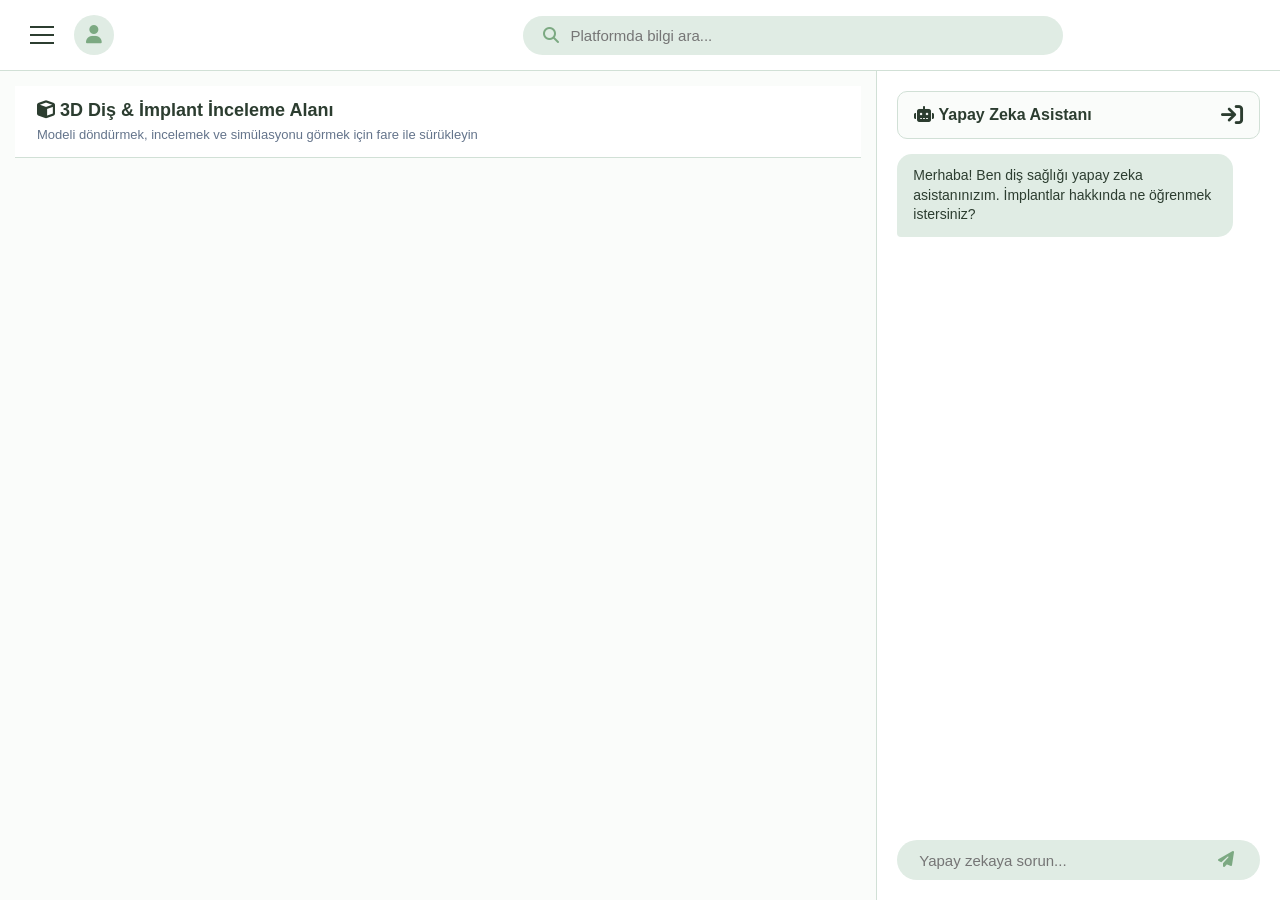
==== index.html @ c884f25a "Add files via upload" ====
<!DOCTYPE html>
<html lang="tr">
<head>
    <meta charset="UTF-8">
    <meta name="viewport" content="width=device-width, initial-scale=1.0">
    <title>İmplant Bilgi Platformu</title>
    <link rel="stylesheet" href="style.css">
    <link rel="stylesheet" href="https://cdnjs.cloudflare.com/ajax/libs/font-awesome/6.4.0/css/all.min.css">
</head>
<body>

    <!-- Üst Menü -->
    <header class="header">
        <div class="header-left">
            <button class="hamburger-btn" id="menuToggle">
                <span></span>
                <span></span>
                <span></span>
            </button>
            
            <div class="profile-container">
                <div class="profile-circle" id="profileBtn">
                    <i class="fa-solid fa-user"></i>
                </div>
                <div class="profile-dropdown" id="profileDropdown">
                    <div class="user-info">
                        <strong>Kullanıcı Adı</strong>
                        <span>email@universite.edu.tr</span>
                    </div>
                    <hr>
                    <ul>
                        <li id="openProfileSettingsFromDropdown"><i class="fa-solid fa-gear"></i> Hesap Ayarları</li>
                        <li><i class="fa-solid fa-circle-question"></i> Yardım</li>
                    </ul>
                </div>
            </div>
        </div>
        
        <div class="header-center">
            <div class="search-wrapper">
                <i class="fa-solid fa-magnifying-glass search-icon"></i>
                <input type="text" placeholder="Platformda bilgi ara...">
            </div>
        </div>

        <div class="header-right">
            <button class="login-btn" onclick="window.location.href='login.html'" id="mainLoginBtn">
                <i class="fa-solid fa-right-to-bracket"></i> Giriş Yap
            </button>
        </div>
    </header>

    <!-- Ana Gövde -->
    <div class="main-container">
        
        <!-- Sol Yan Menü (Ayarlar) -->
        <aside class="settings-sidebar" id="sidebar">
            <h2><i class="fa-solid fa-sliders"></i> Ayarlar</h2>
            <ul>
                <li id="openProfileSettings"><i class="fa-solid fa-id-card"></i> Profil Ayarları</li>
                <li>
                    <i class="fa-solid fa-palette"></i> Tema Seçenekleri
                    <ul class="theme-options">
                        <li id="lightModeBtn"><i class="fa-regular fa-sun"></i> Açık Mod</li>
                        <li id="darkModeBtn"><i class="fa-regular fa-moon"></i> Koyu Mod</li>
                    </ul>
                </li>
                <!-- GİZLİLİK BUTONU BURADA -->
                <li id="openPrivacyBtn"><i class="fa-solid fa-shield-halved"></i> Gizlilik ve Veri Kontrolü</li>
                <li id="logoutBtn"><i class="fa-solid fa-power-off"></i> Çıkış Yap</li>
            </ul>
        </aside>

        <!-- ORTA PANEL: Büyük 3D Diş & İmplant Modeli Alanı -->
        <main class="left-panel">
            <div class="center-3d-wrapper">
                <div class="center-3d-header">
                    <div>
                        <h3><i class="fa-solid fa-cube"></i> 3D Diş & İmplant İnceleme Alanı</h3>
                        <span style="font-size: 13px; color: #64748b;">Modeli döndürmek, incelemek ve simülasyonu görmek için fare ile sürükleyin</span>
                    </div>
                </div>

            <!-- 3D Model Orta Panelde Tam Alan -->
                <div class="iframe-container">
                    <iframe 
                        src="https://implant-wise-ai-dental-platform.vercel.app/" 
                        class="center-model-iframe"
                        title="3D İmplant Modeli"
                        allow="accelerometer; autoplay; clipboard-write; encrypted-media; gyroscope; picture-in-picture"
                        allowfullscreen>
                    </iframe>
                </div>
        </main>

        <!-- Sağ Panel: Sadece Yapay Zeka Asistanı -->
        <aside class="right-panel" id="rightPanel">
            <div class="right-panel-header">
                <span><i class="fa-solid fa-robot"></i> Yapay Zeka Asistanı</span>
                <i class="fa-solid fa-arrow-right-to-bracket arrow-icon" id="togglePanelBtn"></i>
            </div>
            
            <div class="chat-history" id="chatHistory">
                <div class="message ai-message">
                    Merhaba! Ben diş sağlığı yapay zeka asistanınızım. İmplantlar hakkında ne öğrenmek istersiniz?
                </div>
            </div>

            <div class="ai-search-wrapper">
                <input type="text" placeholder="Yapay zekaya sorun..." id="aiInput">
                <button id="aiSendBtn"><i class="fa-solid fa-paper-plane"></i></button>
            </div>
        </aside>

    </div>

    <!-- Profil Ayarları Modalı -->
    <div id="profileModal" class="modal-overlay">
        <div class="modal-content">
            <div class="modal-header">
                <h2>Profil Ayarları</h2>
                <button class="close-modal" id="closeProfileModal">&times;</button>
            </div>
            <div class="modal-body">
                
                <div class="profile-avatar-upload">
                    <div class="avatar-preview" id="avatarPreviewContainer">
                        <i class="fa-solid fa-user" id="defaultAvatarIcon"></i>
                        <img id="profileAvatarImg" src="" alt="Profil" style="display:none; width:100%; height:100%; border-radius:50%; object-fit:cover;">
                    </div>
                    <label for="avatarUpload" class="upload-btn">Fotoğraf Yükle</label>
                    <input type="file" id="avatarUpload" accept="image/*" style="display: none;">
                </div>

                <form id="profileUpdateForm">
                    <div class="input-group">
                        <label>İsim Soyisim</label>
                        <input type="text" id="updateName" required>
                    </div>
                    <div class="input-group">
                        <label>E-posta Adresi</label>
                        <input type="email" id="updateEmail" required>
                    </div>
                    <div class="input-group">
                        <label>Mevcut Rol</label>
                        <input type="text" id="updateRole" disabled>
                    </div>
                    <div class="input-group">
                        <label>Yeni Şifre (İsteğe Bağlı)</label>
                        <input type="password" id="updatePassword" placeholder="Değiştirmek istemiyorsanız boş bırakın">
                    </div>

                    <div style="margin-top: 25px; margin-bottom: 15px;">
                        <h3 style="color: var(--primary-color); border-bottom: 1px solid var(--border-color); padding-bottom: 8px; font-size: 15px;">Sağlık & Diş Durumunuz</h3>
                    </div>

                    <div class="input-group">
                        <label>Yaşınız</label>
                        <input type="number" id="updateAge" min="1" max="120" placeholder="Yaşınızı yazınız (Örn: 35)">
                    </div>

                    <div class="input-group">
                        <label>Eksik dişiniz var mı?</label>
                        <select id="updateMissingTeeth">
                            <option value="Belirtilmedi">Seçmek İstemiyorum</option>
                            <option value="Yok">Hayır, yok</option>
                            <option value="1-2 Diş">1 veya 2 adet eksik</option>
                            <option value="3 ve daha fazla">3 ve daha fazla eksik</option>
                            <option value="Tam dişsizlik">Tam dişsizlik (Hiç dişim yok)</option>
                        </select>
                    </div>

                    <div class="input-group">
                        <label>Kronik bir rahatsızlığınız var mı?</label>
                        <select id="updateChronicDiseaseSelect">
                            <option value="Belirtilmedi">Seçmek İstemiyorum</option>
                            <option value="Yok">Hayır, yok</option>
                            <option value="Var">Evet, var</option>
                        </select>
                    </div>

                    <div class="input-group" id="chronicDiseaseDetailGroup" style="display: none;">
                        <label>Lütfen rahatsızlığınızı belirtiniz (Diyabet, Tansiyon vb.):</label>
                        <input type="text" id="updateChronicDiseaseDetail" placeholder="Rahatsızlığınızı buraya yazınız">
                    </div>

                    <div class="input-group">
                        <label>Sigara kullanıyor musunuz?</label>
                        <select id="updateSmoking">
                            <option value="Belirtilmedi">Seçmek İstemiyorum</option>
                            <option value="Kullanmıyorum">Kullanmıyorum</option>
                            <option value="Kullanıyorum">Kullanıyorum</option>
                        </select>
                    </div>

                    <button type="submit" class="submit-btn">Değişiklikleri Kaydet</button>
                </form>
            </div>
        </div>
    </div>

    <!-- GİZLİLİK VE VERİ KONTROL MODALI -->
    <div id="privacyModal" class="modal-overlay">
        <div class="modal-content" style="width: 550px;">
            <div class="modal-header">
                <h2><i class="fa-solid fa-shield-halved"></i> Gizlilik ve Veri Kontrolü</h2>
                <button class="close-modal" id="closePrivacyModal">&times;</button>
            </div>
            
            <div class="modal-body" style="max-height: 65vh; overflow-y: auto; font-size: 14px; line-height: 1.6; color: var(--text-dark);">
                
                <h3 style="color: var(--primary-color); margin-top: 0;">1. KVKK ve Veri İşleme Politikası</h3>
                <p>İmplant Bilgi Platformu; yaşınız, eksik diş durumunuz ve kronik rahatsızlıklarınız gibi sağlık verilerinizi size yapay zeka destekli, kişiselleştirilmiş doğru bilgiler sunmak amacıyla talep eder. Verileriniz tamamen <strong>cihazınızın yerel hafızasında (Local Storage)</strong> şifrelenerek tutulur ve asla üçüncü şahıslara veya dış sunuculara satılmaz.</p>
                
                <h3 style="color: var(--primary-color);">2. Yapay Zeka (Gemini) Gizliliği</h3>
                <p>Sağ paneldeki yapay zeka asistanına ilettiğiniz mesajlar anlık olarak işlenir. Mahremiyetiniz için sisteme T.C. kimlik numarası veya iletişim bilgisi gibi hassas veriler girmemeniz tavsiye edilir. Asistanla olan konuşmalarınızı dilediğiniz an aşağıdan kalıcı olarak temizleyebilirsiniz.</p>

                <h3 style="color: var(--primary-color);">3. Unutulma Hakkı</h3>
                <p>Platformumuz "Unutulma Hakkı"na saygı duyar. Aşağıdaki butonları kullanarak tüm verilerinizi, profilinizi ve sohbet geçmişinizi sistemden kalıcı olarak silebilirsiniz.</p>
                
                <hr style="border: none; border-top: 1px solid var(--border-color); margin: 25px 0;">
                
                <h3 style="color: var(--primary-color); margin-top: 0; text-align: center;">Veri Kontrol Merkezi</h3>
                
                <!-- KONTROL MERKEZİ BUTONLARI -->
                <button id="clearChatHistoryBtn" class="action-btn warning-btn">
                    <i class="fa-solid fa-broom"></i> Yapay Zeka Sohbet Geçmişini Temizle
                </button>
                
                <button id="deleteAccountBtn" class="action-btn danger-btn">
                    <i class="fa-solid fa-trash-can"></i> Hesabımı ve Tüm Verilerimi Sil
                </button>

            </div>
        </div>
    </div>

    <script src="script.js"></script>
</body>
</html>
---- style.css ----
/* --- 1. RENK PALETİ (Soft Adaçayı Konsepti) --- */
:root {
    --bg-light: #FAFCFA;       
    --primary-color: #7CA982;  
    --accent-color: #E0ECE4;   
    --text-dark: #2C3D30;      
    --panel-bg: #FFFFFF;       
    --border-color: #D1E0D6;   
}

/* Koyu Mod (Dark Mode) Renk Paleti - Adaçayı Uyumu */
body.dark-mode {
    --bg-light: #121A14;       
    --primary-color: #94C19A;  
    --accent-color: #1E2B22;   
    --text-dark: #E8F0EA;      
    --panel-bg: #17221A;       
    --border-color: #24362A;   
}

/* --- 2. GENEL AYARLAR --- */
body, html {
    margin: 0; padding: 0; height: 100%;
    font-family: Arial, sans-serif; display: flex; flex-direction: column;
    overflow: hidden; transition: background-color 0.3s, color 0.3s;
    background-color: var(--bg-light);
    color: var(--text-dark);
}

/* --- 3. HEADER (Üst Menü) --- */
.header {
    display: flex; align-items: center; justify-content: space-between;
    height: 70px; padding: 0 30px; 
    border-bottom: 1px solid var(--border-color);
    background-color: var(--panel-bg); z-index: 10; 
    transition: background-color 0.3s, border-color 0.3s;
    flex-shrink: 0;
}
.header-left { display: flex; align-items: center; gap: 20px; width: 25%; }
.hamburger-btn {
    display: flex; flex-direction: column; justify-content: space-between;
    width: 24px; height: 18px; background: transparent; border: none; cursor: pointer; padding: 0;
}
.hamburger-btn span { width: 100%; height: 2px; background-color: var(--text-dark); transition: all 0.3s; }

.profile-container { position: relative; }
.profile-circle {
    width: 40px; height: 40px; background-color: var(--accent-color); border-radius: 50%;
    display: flex; align-items: center; justify-content: center; font-size: 18px; color: var(--primary-color); cursor: pointer;
    overflow: hidden;
}
.profile-dropdown {
    display: none; position: absolute; top: 55px; left: 0; width: 220px;
    background-color: var(--panel-bg); border: 1px solid var(--border-color); border-radius: 8px;
    box-shadow: 0 4px 12px rgba(0,0,0,0.05); z-index: 20;
}
.profile-dropdown.active { display: block; }
.user-info { padding: 15px; display: flex; flex-direction: column; gap: 5px; }
.user-info span { font-size: 12px; opacity: 0.7; }
.profile-dropdown hr { margin: 0; border: none; border-top: 1px solid var(--border-color); }
.profile-dropdown ul { list-style: none; padding: 0; margin: 0; }
.profile-dropdown li { padding: 12px 15px; cursor: pointer; font-size: 14px; }
.profile-dropdown li i { margin-right: 10px; width: 15px; text-align: center; color: var(--primary-color); }
.profile-dropdown li:hover { background-color: var(--accent-color); }

.header-center { flex-grow: 1; display: flex; justify-content: center; }
.search-wrapper, .ai-search-wrapper {
    display: flex; align-items: center; background-color: var(--accent-color);
    border-radius: 25px; padding: 10px 20px; width: 100%; transition: background-color 0.3s;
}
.search-wrapper { max-width: 500px; }
.search-wrapper i { color: var(--primary-color); margin-right: 10px; }
.search-wrapper input, .ai-search-wrapper input { 
    border: none; background: transparent; outline: none; width: 100%; font-size: 15px; color: var(--text-dark);
}

.login-btn, .submit-btn {
    background-color: var(--primary-color); 
    color: #fff; border: none; border-radius: 5px;
    padding: 10px 20px; font-size: 15px; cursor: pointer;
    transition: opacity 0.3s;
}
.login-btn:hover, .submit-btn:hover { opacity: 0.85; }
.login-btn i { margin-right: 5px; }

/* --- 4. ANA GÖVDE VE PANELLER --- */
.main-container {
    display: flex;
    flex: 1;
    position: relative;
    height: calc(100vh - 70px);
    min-height: 0;
    overflow: hidden;
}

.settings-sidebar {
    position: absolute; top: 0; left: -300px; width: 300px; height: 100%;
    background-color: var(--panel-bg); border-right: 1px solid var(--border-color);
    transition: left 0.3s ease; z-index: 5; padding: 30px; box-sizing: border-box;
}
.settings-sidebar.active { left: 0; }
.settings-sidebar h2 { margin-top: 0; border-bottom: 1px solid var(--border-color); padding-bottom: 15px; font-size: 20px; color: var(--primary-color); }
.settings-sidebar ul { list-style: none; padding: 0; }
.settings-sidebar li { padding: 15px 0; cursor: pointer; font-size: 15px; transition: color 0.3s; }
.settings-sidebar li i { margin-right: 10px; width: 20px; text-align: center; color: var(--primary-color); }
.settings-sidebar li:hover { color: var(--primary-color); }
.theme-options { padding-left: 35px !important; margin-top: 10px; font-size: 14px; }
.theme-options li { padding: 10px 0 !important; }

/* =========================================
   ORTA PANEL: TAM ALAN 3D MODEL GÖRÜNTÜLEYİCİ
   ========================================= */
.left-panel {
    flex: 7;
    min-width: 0;
    min-height: 0;
    height: calc(100vh - 70px);
    display: flex;
    flex-direction: column;
    padding: 15px;
    box-sizing: border-box;
    border-right: 1px solid var(--border-color);
    background-color: var(--bg-light);
    overflow: hidden;
}

.center-3d-wrapper {
    display: flex;
    flex-direction: column;
    flex: 1;
    width: 100%;
    height: 100%;
    min-height: 0;
    overflow: hidden;
}

.center-3d-header {
    display: flex;
    justify-content: space-between;
    align-items: center;
    padding: 14px 22px;
    background-color: var(--panel-bg);
    border-bottom: 1px solid var(--border-color);
    flex-shrink: 0;
}

.center-3d-header h3 {
    margin: 0 0 4px 0;
    font-size: 18px;
    color: var(--text-dark);
}

.iframe-container {
    position: relative;
    flex: 1;
    width: 100%;
    min-height: 0;
    overflow: hidden;
}

.center-model-iframe {
    position: absolute;
    top: 0;
    left: 0;
    width: 100%;
    height: 100%;
    border: none;
    display: block;
}
/* =========================================
   SAĞ PANEL: YAPAY ZEKA ASİSTANI
   ========================================= */
.right-panel {
    flex: 3;
    min-width: 0;
    min-height: 0;
    height: 100%;
    display: flex;
    flex-direction: column;
    padding: 20px;
    background-color: var(--panel-bg);
    box-sizing: border-box;
    transition: all 0.3s ease;
}

.right-panel-header {
    display: flex;
    justify-content: space-between;
    align-items: center;
    padding: 12px 16px;
    margin-bottom: 15px;
    background: var(--bg-light);
    border: 1px solid var(--border-color);
    border-radius: 10px;
    font-weight: 600;
    color: var(--text-dark);
    flex-shrink: 0;
}

.arrow-icon { font-size: 22px; cursor: pointer; color: var(--text-dark); transition: transform 0.3s ease; }
.right-panel.collapsed { flex: 0 0 60px; padding: 20px 10px; }
.right-panel.collapsed .chat-history, .right-panel.collapsed .ai-search-wrapper { display: none; }
.right-panel.collapsed .right-panel-header { justify-content: center; }
.right-panel.collapsed .arrow-icon { transform: rotate(180deg); }

.chat-history {
    flex: 1;
    min-height: 0;
    overflow-y: auto;
    display: flex;
    flex-direction: column;
    gap: 15px;
    margin-bottom: 20px;
    padding-right: 5px;
}
.chat-history::-webkit-scrollbar { width: 6px; }
.chat-history::-webkit-scrollbar-thumb { background-color: var(--border-color); border-radius: 10px; }
.message { padding: 12px 16px; border-radius: 15px; max-width: 85%; font-size: 14px; line-height: 1.4; }
.ai-message { background-color: var(--accent-color); color: var(--text-dark); align-self: flex-start; border-bottom-left-radius: 4px; }
.user-message { background-color: var(--primary-color); color: #fff; align-self: flex-end; border-bottom-right-radius: 4px; }
.ai-search-wrapper { flex-shrink: 0; box-sizing: border-box; }
.ai-search-wrapper button { background: transparent; border: none; cursor: pointer; font-size: 16px; color: var(--primary-color); }

/* --- 5. MODAL (Açılır Pencereler) --- */
.modal-overlay {
    display: none; position: fixed; top: 0; left: 0; width: 100%; height: 100%;
    background-color: rgba(0, 0, 0, 0.6); z-index: 1000;
    justify-content: center; align-items: center; backdrop-filter: blur(3px);
}
.modal-overlay.active { display: flex; }
.modal-content {
    background-color: var(--panel-bg); width: 450px; border-radius: 10px;
    box-shadow: 0 10px 30px rgba(0,0,0,0.2); overflow: hidden; animation: slideDown 0.3s ease-out;
}
@keyframes slideDown { from { transform: translateY(-50px); opacity: 0; } to { transform: translateY(0); opacity: 1; } }
.modal-header { display: flex; justify-content: space-between; align-items: center; padding: 20px 30px; background-color: var(--accent-color); border-bottom: 1px solid var(--border-color); }
.modal-header h2 { margin: 0; font-size: 20px; color: var(--primary-color); }
.close-modal { background: none; border: none; font-size: 28px; cursor: pointer; color: var(--text-dark); transition: color 0.3s; }
.close-modal:hover { color: #f44336; }

.modal-body { 
    padding: 30px; 
    max-height: 65vh; 
    overflow-y: auto; 
}
.modal-body::-webkit-scrollbar { width: 6px; }
.modal-body::-webkit-scrollbar-thumb { background-color: var(--border-color); border-radius: 10px; }

.profile-avatar-upload { display: flex; flex-direction: column; align-items: center; margin-bottom: 20px; }
.avatar-preview {
    width: 80px; height: 80px; background-color: var(--accent-color); border-radius: 50%; overflow: hidden;
    display: flex; justify-content: center; align-items: center; font-size: 35px; color: var(--primary-color); margin-bottom: 10px;
}
.upload-btn {
    display: inline-block; background: var(--accent-color); border: 1px solid var(--border-color); color: var(--text-dark);
    padding: 8px 15px; border-radius: 5px; cursor: pointer; font-size: 14px; transition: background 0.3s;
}
.upload-btn:hover { opacity: 0.8; }

.modal-body .input-group { margin-bottom: 15px; }
.modal-body .input-group label { display: block; margin-bottom: 5px; font-weight: bold; font-size: 13px; color: var(--primary-color); }
.modal-body .input-group input, .modal-body .input-group select { 
    width: 100%; padding: 10px; border: 1px solid var(--border-color); border-radius: 5px; 
    box-sizing: border-box; background-color: var(--bg-light); color: var(--text-dark); 
    outline: none; transition: border-color 0.3s;
}
.modal-body .input-group input:focus, .modal-body .input-group select:focus { border-color: var(--primary-color); }
.modal-body .input-group input:disabled { opacity: 0.6; cursor: not-allowed; }
.submit-btn { width: 100%; margin-top: 10px; }

/* --- GİZLİLİK VE VERİ KONTROL BUTONLARI --- */
.action-btn {
    width: 100%; padding: 12px; border: none; border-radius: 5px;
    font-size: 14px; cursor: pointer; display: flex; align-items: center; justify-content: center;
    gap: 10px; transition: opacity 0.3s, transform 0.1s; font-weight: bold; margin-bottom: 12px;
}
.action-btn:hover { opacity: 0.85; }
.action-btn:active { transform: scale(0.98); }

.warning-btn { background-color: #E67E22; color: #fff; }
.danger-btn { background-color: #E74C3C; color: #fff; }
/* =========================================
   6. RESPONSIVE (TABLET & MOBİL UYUM)
   ========================================= */
@media (max-width: 1024px) {
    body, html {
        height: auto;
        min-height: 100%;
        overflow-x: hidden;
        overflow-y: auto;
    }

    .header {
        height: auto;
        min-height: 70px;
        padding: 12px 16px;
        flex-wrap: wrap;
        gap: 10px;
    }

    .header-left {
        width: auto;
        gap: 12px;
    }

    .header-center {
        order: 3;
        width: 100%;
        flex-basis: 100%;
        justify-content: stretch;
    }

    .search-wrapper {
        max-width: 100%;
    }

    .main-container {
        flex-direction: column;
        height: auto;
        min-height: calc(100vh - 70px);
        overflow: visible;
    }

    .settings-sidebar {
        position: fixed;
        top: 70px;
        left: -100%;
        width: 280px;
        max-width: 85vw;
        height: calc(100vh - 70px);
        overflow-y: auto;
        z-index: 50;
    }

    .settings-sidebar.active {
        left: 0;
    }

    .left-panel {
        flex: none;
        width: 100%;
        height: 62vh;
        min-height: 360px;
        border-right: none;
        border-bottom: 1px solid var(--border-color);
        padding: 12px;
    }

    .iframe-container {
        min-height: 260px;
    }

    .right-panel {
        flex: none;
        width: 100%;
        height: 460px;
        min-height: 380px;
        padding: 14px;
    }

    .right-panel.collapsed {
        flex: none;
        width: 100%;
        height: auto;
        min-height: 0;
        padding: 10px 14px;
    }
}

@media (max-width: 600px) {
    .header {
        padding: 10px 12px;
    }

    .login-btn {
        padding: 8px 12px;
        font-size: 13px;
    }

    .search-wrapper,
    .ai-search-wrapper {
        padding: 8px 14px;
    }

    .search-wrapper input,
    .ai-search-wrapper input {
        font-size: 14px;
    }

    .center-3d-header {
        padding: 12px 14px;
    }

    .center-3d-header h3 {
        font-size: 15px;
    }

    .left-panel {
        height: 55vh;
        min-height: 320px;
        padding: 10px;
    }

    .right-panel {
        height: 420px;
        min-height: 340px;
        padding: 12px;
    }

    .modal-content {
        width: 92vw !important;
        max-width: 92vw;
    }

    .modal-header,
    .modal-body {
        padding: 18px;
    }
}
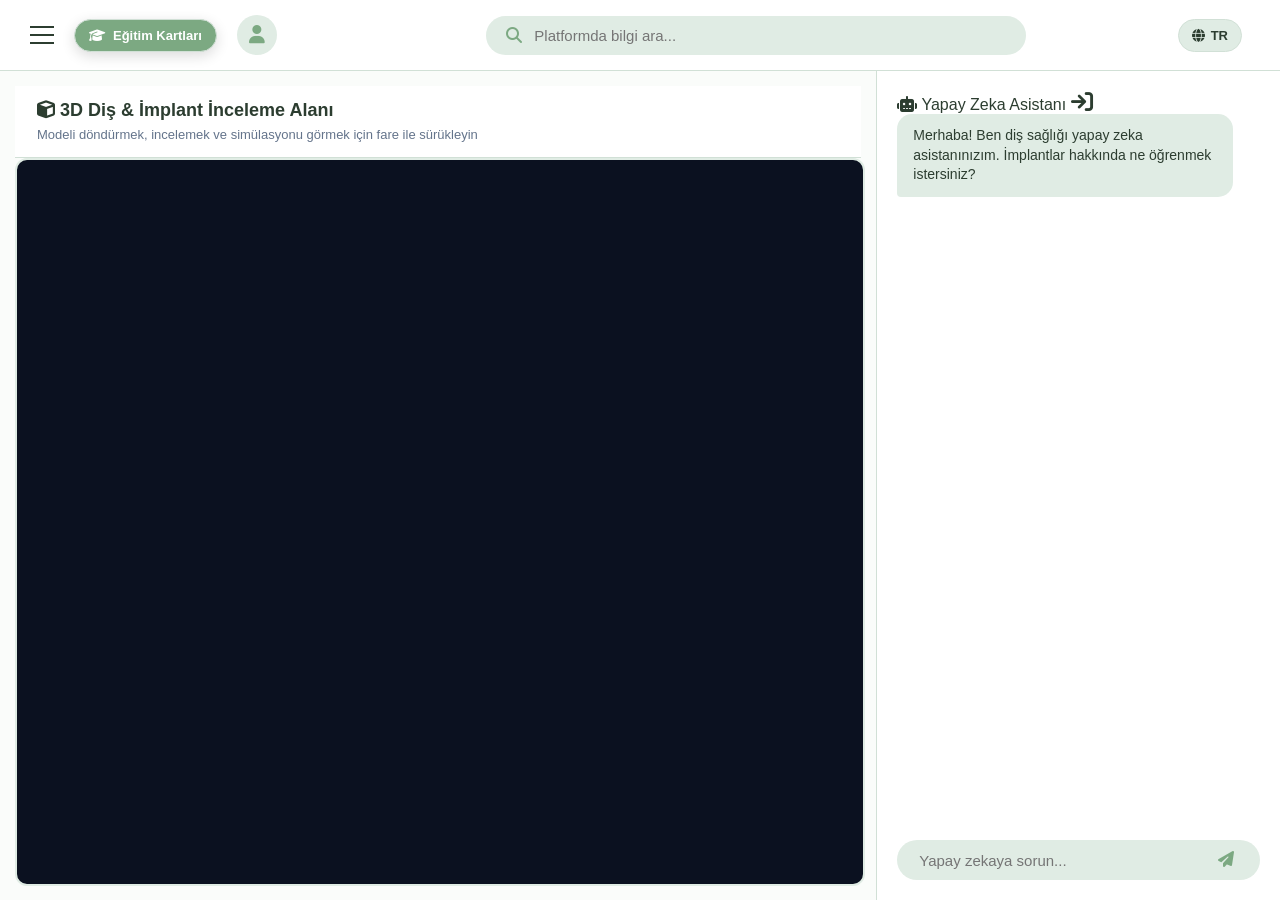
==== commit f91f2430: "Add files via upload" ====
--- a/index.html
+++ b/index.html
@@ -1,240 +1,779 @@
 <!DOCTYPE html>
+
 <html lang="tr">
+
 <head>
-    <meta charset="UTF-8">
-    <meta name="viewport" content="width=device-width, initial-scale=1.0">
-    <title>İmplant Bilgi Platformu</title>
-    <link rel="stylesheet" href="style.css">
-    <link rel="stylesheet" href="https://cdnjs.cloudflare.com/ajax/libs/font-awesome/6.4.0/css/all.min.css">
+
+<meta charset="UTF-8">
+
+<meta name="viewport" content="width=device-width, initial-scale=1.0">
+
+<title>İmplant Bilgi Platformu</title>
+
+<link rel="stylesheet" href="style.css">
+
+<link rel="stylesheet" href="https://cdnjs.cloudflare.com/ajax/libs/font-awesome/6.4.0/css/all.min.css">
+
 </head>
+
 <body>
 
-    <!-- Üst Menü -->
-    <header class="header">
-        <div class="header-left">
-            <button class="hamburger-btn" id="menuToggle">
-                <span></span>
-                <span></span>
-                <span></span>
-            </button>
-            
-            <div class="profile-container">
-                <div class="profile-circle" id="profileBtn">
-                    <i class="fa-solid fa-user"></i>
-                </div>
-                <div class="profile-dropdown" id="profileDropdown">
-                    <div class="user-info">
-                        <strong>Kullanıcı Adı</strong>
-                        <span>email@universite.edu.tr</span>
-                    </div>
-                    <hr>
-                    <ul>
-                        <li id="openProfileSettingsFromDropdown"><i class="fa-solid fa-gear"></i> Hesap Ayarları</li>
-                        <li><i class="fa-solid fa-circle-question"></i> Yardım</li>
-                    </ul>
-                </div>
-            </div>
-        </div>
-        
-        <div class="header-center">
-            <div class="search-wrapper">
-                <i class="fa-solid fa-magnifying-glass search-icon"></i>
-                <input type="text" placeholder="Platformda bilgi ara...">
-            </div>
-        </div>
-
-        <div class="header-right">
-            <button class="login-btn" onclick="window.location.href='login.html'" id="mainLoginBtn">
-                <i class="fa-solid fa-right-to-bracket"></i> Giriş Yap
-            </button>
-        </div>
-    </header>
-
-    <!-- Ana Gövde -->
-    <div class="main-container">
-        
-        <!-- Sol Yan Menü (Ayarlar) -->
-        <aside class="settings-sidebar" id="sidebar">
-            <h2><i class="fa-solid fa-sliders"></i> Ayarlar</h2>
-            <ul>
-                <li id="openProfileSettings"><i class="fa-solid fa-id-card"></i> Profil Ayarları</li>
-                <li>
-                    <i class="fa-solid fa-palette"></i> Tema Seçenekleri
-                    <ul class="theme-options">
-                        <li id="lightModeBtn"><i class="fa-regular fa-sun"></i> Açık Mod</li>
-                        <li id="darkModeBtn"><i class="fa-regular fa-moon"></i> Koyu Mod</li>
-                    </ul>
-                </li>
-                <!-- GİZLİLİK BUTONU BURADA -->
-                <li id="openPrivacyBtn"><i class="fa-solid fa-shield-halved"></i> Gizlilik ve Veri Kontrolü</li>
-                <li id="logoutBtn"><i class="fa-solid fa-power-off"></i> Çıkış Yap</li>
-            </ul>
-        </aside>
-
-        <!-- ORTA PANEL: Büyük 3D Diş & İmplant Modeli Alanı -->
-        <main class="left-panel">
-            <div class="center-3d-wrapper">
-                <div class="center-3d-header">
-                    <div>
-                        <h3><i class="fa-solid fa-cube"></i> 3D Diş & İmplant İnceleme Alanı</h3>
-                        <span style="font-size: 13px; color: #64748b;">Modeli döndürmek, incelemek ve simülasyonu görmek için fare ile sürükleyin</span>
-                    </div>
-                </div>
-
-            <!-- 3D Model Orta Panelde Tam Alan -->
-                <div class="iframe-container">
-                    <iframe 
-                        src="https://implant-wise-ai-dental-platform.vercel.app/" 
-                        class="center-model-iframe"
-                        title="3D İmplant Modeli"
-                        allow="accelerometer; autoplay; clipboard-write; encrypted-media; gyroscope; picture-in-picture"
-                        allowfullscreen>
-                    </iframe>
-                </div>
-        </main>
-
-        <!-- Sağ Panel: Sadece Yapay Zeka Asistanı -->
-        <aside class="right-panel" id="rightPanel">
-            <div class="right-panel-header">
-                <span><i class="fa-solid fa-robot"></i> Yapay Zeka Asistanı</span>
-                <i class="fa-solid fa-arrow-right-to-bracket arrow-icon" id="togglePanelBtn"></i>
-            </div>
-            
-            <div class="chat-history" id="chatHistory">
-                <div class="message ai-message">
-                    Merhaba! Ben diş sağlığı yapay zeka asistanınızım. İmplantlar hakkında ne öğrenmek istersiniz?
-                </div>
-            </div>
-
-            <div class="ai-search-wrapper">
-                <input type="text" placeholder="Yapay zekaya sorun..." id="aiInput">
-                <button id="aiSendBtn"><i class="fa-solid fa-paper-plane"></i></button>
-            </div>
-        </aside>
-
-    </div>
-
-    <!-- Profil Ayarları Modalı -->
-    <div id="profileModal" class="modal-overlay">
-        <div class="modal-content">
-            <div class="modal-header">
-                <h2>Profil Ayarları</h2>
-                <button class="close-modal" id="closeProfileModal">&times;</button>
-            </div>
-            <div class="modal-body">
-                
-                <div class="profile-avatar-upload">
-                    <div class="avatar-preview" id="avatarPreviewContainer">
-                        <i class="fa-solid fa-user" id="defaultAvatarIcon"></i>
-                        <img id="profileAvatarImg" src="" alt="Profil" style="display:none; width:100%; height:100%; border-radius:50%; object-fit:cover;">
-                    </div>
-                    <label for="avatarUpload" class="upload-btn">Fotoğraf Yükle</label>
-                    <input type="file" id="avatarUpload" accept="image/*" style="display: none;">
-                </div>
-
-                <form id="profileUpdateForm">
-                    <div class="input-group">
-                        <label>İsim Soyisim</label>
-                        <input type="text" id="updateName" required>
-                    </div>
-                    <div class="input-group">
-                        <label>E-posta Adresi</label>
-                        <input type="email" id="updateEmail" required>
-                    </div>
-                    <div class="input-group">
-                        <label>Mevcut Rol</label>
-                        <input type="text" id="updateRole" disabled>
-                    </div>
-                    <div class="input-group">
-                        <label>Yeni Şifre (İsteğe Bağlı)</label>
-                        <input type="password" id="updatePassword" placeholder="Değiştirmek istemiyorsanız boş bırakın">
-                    </div>
-
-                    <div style="margin-top: 25px; margin-bottom: 15px;">
-                        <h3 style="color: var(--primary-color); border-bottom: 1px solid var(--border-color); padding-bottom: 8px; font-size: 15px;">Sağlık & Diş Durumunuz</h3>
-                    </div>
-
-                    <div class="input-group">
-                        <label>Yaşınız</label>
-                        <input type="number" id="updateAge" min="1" max="120" placeholder="Yaşınızı yazınız (Örn: 35)">
-                    </div>
-
-                    <div class="input-group">
-                        <label>Eksik dişiniz var mı?</label>
-                        <select id="updateMissingTeeth">
-                            <option value="Belirtilmedi">Seçmek İstemiyorum</option>
-                            <option value="Yok">Hayır, yok</option>
-                            <option value="1-2 Diş">1 veya 2 adet eksik</option>
-                            <option value="3 ve daha fazla">3 ve daha fazla eksik</option>
-                            <option value="Tam dişsizlik">Tam dişsizlik (Hiç dişim yok)</option>
-                        </select>
-                    </div>
-
-                    <div class="input-group">
-                        <label>Kronik bir rahatsızlığınız var mı?</label>
-                        <select id="updateChronicDiseaseSelect">
-                            <option value="Belirtilmedi">Seçmek İstemiyorum</option>
-                            <option value="Yok">Hayır, yok</option>
-                            <option value="Var">Evet, var</option>
-                        </select>
-                    </div>
-
-                    <div class="input-group" id="chronicDiseaseDetailGroup" style="display: none;">
-                        <label>Lütfen rahatsızlığınızı belirtiniz (Diyabet, Tansiyon vb.):</label>
-                        <input type="text" id="updateChronicDiseaseDetail" placeholder="Rahatsızlığınızı buraya yazınız">
-                    </div>
-
-                    <div class="input-group">
-                        <label>Sigara kullanıyor musunuz?</label>
-                        <select id="updateSmoking">
-                            <option value="Belirtilmedi">Seçmek İstemiyorum</option>
-                            <option value="Kullanmıyorum">Kullanmıyorum</option>
-                            <option value="Kullanıyorum">Kullanıyorum</option>
-                        </select>
-                    </div>
-
-                    <button type="submit" class="submit-btn">Değişiklikleri Kaydet</button>
-                </form>
-            </div>
-        </div>
-    </div>
-
-    <!-- GİZLİLİK VE VERİ KONTROL MODALI -->
-    <div id="privacyModal" class="modal-overlay">
-        <div class="modal-content" style="width: 550px;">
-            <div class="modal-header">
-                <h2><i class="fa-solid fa-shield-halved"></i> Gizlilik ve Veri Kontrolü</h2>
-                <button class="close-modal" id="closePrivacyModal">&times;</button>
-            </div>
-            
-            <div class="modal-body" style="max-height: 65vh; overflow-y: auto; font-size: 14px; line-height: 1.6; color: var(--text-dark);">
-                
-                <h3 style="color: var(--primary-color); margin-top: 0;">1. KVKK ve Veri İşleme Politikası</h3>
-                <p>İmplant Bilgi Platformu; yaşınız, eksik diş durumunuz ve kronik rahatsızlıklarınız gibi sağlık verilerinizi size yapay zeka destekli, kişiselleştirilmiş doğru bilgiler sunmak amacıyla talep eder. Verileriniz tamamen <strong>cihazınızın yerel hafızasında (Local Storage)</strong> şifrelenerek tutulur ve asla üçüncü şahıslara veya dış sunuculara satılmaz.</p>
-                
-                <h3 style="color: var(--primary-color);">2. Yapay Zeka (Gemini) Gizliliği</h3>
-                <p>Sağ paneldeki yapay zeka asistanına ilettiğiniz mesajlar anlık olarak işlenir. Mahremiyetiniz için sisteme T.C. kimlik numarası veya iletişim bilgisi gibi hassas veriler girmemeniz tavsiye edilir. Asistanla olan konuşmalarınızı dilediğiniz an aşağıdan kalıcı olarak temizleyebilirsiniz.</p>
-
-                <h3 style="color: var(--primary-color);">3. Unutulma Hakkı</h3>
-                <p>Platformumuz "Unutulma Hakkı"na saygı duyar. Aşağıdaki butonları kullanarak tüm verilerinizi, profilinizi ve sohbet geçmişinizi sistemden kalıcı olarak silebilirsiniz.</p>
-                
-                <hr style="border: none; border-top: 1px solid var(--border-color); margin: 25px 0;">
-                
-                <h3 style="color: var(--primary-color); margin-top: 0; text-align: center;">Veri Kontrol Merkezi</h3>
-                
-                <!-- KONTROL MERKEZİ BUTONLARI -->
-                <button id="clearChatHistoryBtn" class="action-btn warning-btn">
-                    <i class="fa-solid fa-broom"></i> Yapay Zeka Sohbet Geçmişini Temizle
-                </button>
-                
-                <button id="deleteAccountBtn" class="action-btn danger-btn">
-                    <i class="fa-solid fa-trash-can"></i> Hesabımı ve Tüm Verilerimi Sil
-                </button>
-
-            </div>
-        </div>
-    </div>
-
-    <script src="script.js"></script>
+
+
+<!-- Üst Menü -->
+
+<header class="header">
+
+<div class="header-left">
+
+<button class="hamburger-btn" id="menuToggle">
+
+<span></span>
+
+<span></span>
+
+<span></span>
+
+</button>
+
+<button type="button" id="openEducationBtn" class="edu-floating-btn">
+
+<i class="fa-solid fa-graduation-cap"></i>
+
+<span data-i18n="educationCards">Eğitim Kartları</span>
+
+</button>
+
+
+<div class="profile-container">
+
+<div class="profile-circle" id="profileBtn">
+
+<i class="fa-solid fa-user"></i>
+
+</div>
+
+<div class="profile-dropdown" id="profileDropdown">
+
+<div class="user-info">
+
+<strong>Kullanıcı Adı</strong>
+
+<span>email@universite.edu.tr</span>
+
+</div>
+
+<hr>
+
+<ul>
+
+<li id="openProfileSettingsFromDropdown"><i class="fa-solid fa-gear"></i> Hesap Ayarları</li>
+
+<li><i class="fa-solid fa-circle-question"></i> Yardım</li>
+
+</ul>
+
+</div>
+
+</div>
+
+</div>
+
+
+
+</div>
+
+<div class="profile-dropdown" id="profileDropdown">
+
+<div class="user-info">
+
+<strong>Kullanıcı Adı</strong>
+
+<span>email@universite.edu.tr</span>
+
+</div>
+
+<hr>
+
+<ul>
+
+<li id="openProfileSettingsFromDropdown"><i class="fa-solid fa-gear"></i> Hesap Ayarları</li>
+
+<li><i class="fa-solid fa-circle-question"></i> Yardım</li>
+
+</ul>
+
+</div>
+
+</div>
+
+</div>
+
+
+<div class="header-center">
+
+<div class="search-wrapper">
+
+<i class="fa-solid fa-magnifying-glass search-icon"></i>
+
+<input type="text" placeholder="Platformda bilgi ara...">
+
+</div>
+
+</div>
+
+
+
+<div class="header-right">
+
+<button type="button" id="langToggleBtn" class="lang-switch-btn" title="Dil Değiştir / Switch Language">
+
+<i class="fa-solid fa-globe"></i>
+
+<span id="currentLangLabel">TR</span>
+
+</button>
+
+<button class="login-btn" onclick="window.location.href='login.html'" id="mainLoginBtn">
+
+<i class="fa-solid fa-right-to-bracket"></i> Giriş Yap
+
+</button>
+
+</div>
+
+</header>
+
+
+
+<!-- Ana Gövde -->
+
+<div class="main-container">
+
+
+<!-- Sol Yan Menü (Ayarlar) -->
+
+<aside class="settings-sidebar" id="sidebar">
+
+<h2><i class="fa-solid fa-sliders"></i> Ayarlar</h2>
+
+<ul>
+
+<li id="openProfileSettings"><i class="fa-solid fa-id-card"></i> Profil Ayarları</li>
+
+<li>
+
+<i class="fa-solid fa-palette"></i> Tema Seçenekleri
+
+<ul class="theme-options">
+
+<li id="lightModeBtn"><i class="fa-regular fa-sun"></i> Açık Mod</li>
+
+<li id="darkModeBtn"><i class="fa-regular fa-moon"></i> Koyu Mod</li>
+
+</ul>
+
+</li>
+
+<!-- GİZLİLİK BUTONU BURADA -->
+
+<li id="openPrivacyBtn"><i class="fa-solid fa-shield-halved"></i> Gizlilik ve Veri Kontrolü</li>
+
+<li id="logoutBtn"><i class="fa-solid fa-power-off"></i> Çıkış Yap</li>
+
+</ul>
+
+</aside>
+
+
+
+<!-- ORTA PANEL: Büyük 3D Diş & İmplant Modeli Alanı -->
+
+<main class="left-panel">
+
+<div class="center-3d-wrapper">
+
+<div class="center-3d-header">
+
+<div>
+
+<h3><i class="fa-solid fa-cube"></i> 3D Diş & İmplant İnceleme Alanı</h3>
+
+<span style="font-size: 13px; color: #64748b;">Modeli döndürmek, incelemek ve simülasyonu görmek için fare ile sürükleyin</span>
+
+</div>
+
+</div>
+
+
+
+<!-- 3D Model Orta Panelde Tam Alan -->
+
+<div class="iframe-container">
+
+<iframe
+
+src="https://implant-wise-ai-dental-platform.vercel.app/"
+
+class="center-model-iframe"
+
+title="3D İmplant Modeli"
+
+allow="accelerometer; autoplay; clipboard-write; encrypted-media; gyroscope; picture-in-picture"
+
+allowfullscreen>
+
+</iframe>
+
+</div>
+
+</main>
+
+
+
+<!-- Sağ Panel: Sadece Yapay Zeka Asistanı -->
+
+<aside class="right-panel" id="rightPanel">
+
+<div class="right-panel-header">
+
+<span><i class="fa-solid fa-robot"></i> Yapay Zeka Asistanı</span>
+
+<i class="fa-solid fa-arrow-right-to-bracket arrow-icon" id="togglePanelBtn"></i>
+
+</div>
+
+
+<div class="chat-history" id="chatHistory">
+
+<div class="message ai-message">
+
+Merhaba! Ben diş sağlığı yapay zeka asistanınızım. İmplantlar hakkında ne öğrenmek istersiniz?
+
+</div>
+
+</div>
+
+
+
+<div class="ai-search-wrapper">
+
+<input type="text" placeholder="Yapay zekaya sorun..." id="aiInput">
+
+<button id="aiSendBtn"><i class="fa-solid fa-paper-plane"></i></button>
+
+</div>
+
+</aside>
+
+
+
+</div>
+
+
+
+<!-- Profil Ayarları Modalı -->
+
+<div id="profileModal" class="modal-overlay">
+
+<div class="modal-content">
+
+<div class="modal-header">
+
+<h2>Profil Ayarları</h2>
+
+<button class="close-modal" id="closeProfileModal">&times;</button>
+
+</div>
+
+<div class="modal-body">
+
+
+<div class="profile-avatar-upload">
+
+<div class="avatar-preview" id="avatarPreviewContainer">
+
+<i class="fa-solid fa-user" id="defaultAvatarIcon"></i>
+
+<img id="profileAvatarImg" src="" alt="Profil" style="display:none; width:100%; height:100%; border-radius:50%; object-fit:cover;">
+
+</div>
+
+<label for="avatarUpload" class="upload-btn">Fotoğraf Yükle</label>
+
+<input type="file" id="avatarUpload" accept="image/*" style="display: none;">
+
+</div>
+
+
+
+<form id="profileUpdateForm">
+
+<div class="input-group">
+
+<label>İsim Soyisim</label>
+
+<input type="text" id="updateName" required>
+
+</div>
+
+<div class="input-group">
+
+<label>E-posta Adresi</label>
+
+<input type="email" id="updateEmail" required>
+
+</div>
+
+<div class="input-group">
+
+<label>Mevcut Rol</label>
+
+<input type="text" id="updateRole" disabled>
+
+</div>
+
+<div class="input-group">
+
+<label>Yeni Şifre (İsteğe Bağlı)</label>
+
+<input type="password" id="updatePassword" placeholder="Değiştirmek istemiyorsanız boş bırakın">
+
+</div>
+
+
+
+<div style="margin-top: 25px; margin-bottom: 15px;">
+
+<h3 style="color: var(--primary-color); border-bottom: 1px solid var(--border-color); padding-bottom: 8px; font-size: 15px;">Sağlık & Diş Durumunuz</h3>
+
+</div>
+
+
+
+<div class="input-group">
+
+<label>Yaşınız</label>
+
+<input type="number" id="updateAge" min="1" max="120" placeholder="Yaşınızı yazınız (Örn: 35)">
+
+</div>
+
+
+
+<div class="input-group">
+
+<label>Eksik dişiniz var mı?</label>
+
+<select id="updateMissingTeeth">
+
+<option value="Belirtilmedi">Seçmek İstemiyorum</option>
+
+<option value="Yok">Hayır, yok</option>
+
+<option value="1-2 Diş">1 veya 2 adet eksik</option>
+
+<option value="3 ve daha fazla">3 ve daha fazla eksik</option>
+
+<option value="Tam dişsizlik">Tam dişsizlik (Hiç dişim yok)</option>
+
+</select>
+
+</div>
+
+
+
+<div class="input-group">
+
+<label>Kronik bir rahatsızlığınız var mı?</label>
+
+<select id="updateChronicDiseaseSelect">
+
+<option value="Belirtilmedi">Seçmek İstemiyorum</option>
+
+<option value="Yok">Hayır, yok</option>
+
+<option value="Var">Evet, var</option>
+
+</select>
+
+</div>
+
+
+
+<div class="input-group" id="chronicDiseaseDetailGroup" style="display: none;">
+
+<label>Lütfen rahatsızlığınızı belirtiniz (Diyabet, Tansiyon vb.):</label>
+
+<input type="text" id="updateChronicDiseaseDetail" placeholder="Rahatsızlığınızı buraya yazınız">
+
+</div>
+
+
+
+<div class="input-group">
+
+<label>Sigara kullanıyor musunuz?</label>
+
+<select id="updateSmoking">
+
+<option value="Belirtilmedi">Seçmek İstemiyorum</option>
+
+<option value="Kullanmıyorum">Kullanmıyorum</option>
+
+<option value="Kullanıyorum">Kullanıyorum</option>
+
+</select>
+
+</div>
+
+
+
+<button type="submit" class="submit-btn">Değişiklikleri Kaydet</button>
+
+</form>
+
+</div>
+
+</div>
+
+</div>
+
+
+
+<!-- EĞİTİM KARTLARI MODALI (TAM SAYFA) -->
+
+<div id="educationModal" class="modal-overlay edu-fullscreen-overlay">
+
+<div class="modal-content edu-fullscreen-box">
+
+<div class="modal-header">
+
+<h2><i class="fa-solid fa-graduation-cap"></i> <span data-i18n="eduModalTitle">İmplant Eğitim Kartları</span></h2>
+
+<button type="button" class="close-modal" id="closeEducationModal">&times;</button>
+
+</div>
+
+<div class="modal-body edu-fullscreen-body">
+
+<p class="edu-intro-note" data-i18n="eduIntroNote">
+
+İmplant formları ve kullanıldığı klinik/anatomik durumlar hakkında bilgilendirme kartlarıdır; kesin planlama diş hekimi değerlendirmesiyle yapılır.
+
+</p>
+
+<!-- KATEGORİ 0: Temel İmplant Bilgileri (4 Kart) -->
+
+<h3 class="edu-category-title" data-i18n="eduCat0Title">Temel İmplant Bilgileri (4 Kart)</h3>
+
+<div class="edu-cards-grid">
+
+<div class="edu-card">
+
+<span class="edu-badge" data-i18n="eduCat0Badge">Temel Bilgi</span>
+
+<h4 data-i18n="c0_t1">İmplant Nedir?</h4>
+
+<p data-i18n="c0_d1">Eksik diş kökünün yerini alan, biyouyumlu (genellikle titanyum veya zirkonyum) yapay diş köküdür; doğal diş görünümü ve çiğneme fonksiyonuna destek sağlar.</p>
+
+<div class="edu-indication"><strong data-i18n="indicationLabel">Kullanıldığı durum / hastalık:</strong> <span data-i18n="c0_u1">Çürük, travma, periodontal hastalık veya diş gelişim eksikliğine bağlı tek diş, çoklu diş ya da tam dişsizlik durumlarında değerlendirilir.</span></div>
+
+</div>
+
+<div class="edu-card">
+
+<span class="edu-badge" data-i18n="eduCat0Badge">Temel Bilgi</span>
+
+<h4 data-i18n="c0_t2">Tedavi Süreci ve Aşamaları</h4>
+
+<p data-i18n="c0_d2">Klinik muayene ve radyolojik/3D değerlendirme sonrası implant yerleştirilir, kemikle kaynaşma (osseointegrasyon) süreci beklenir ve üst yapı protez tamamlanır.</p>
+
+<div class="edu-indication"><strong data-i18n="indicationLabel">Kullanıldığı durum / hastalık:</strong> <span data-i18n="c0_u2">Tedavi planı; eksik diş sayısı, çene kemiği durumu ve sistemik sağlık bulgularına göre hekim tarafından aşamalandırılır.</span></div>
+
+</div>
+
+<div class="edu-card">
+
+<span class="edu-badge" data-i18n="eduCat0Badge">Temel Bilgi</span>
+
+<h4 data-i18n="c0_t3">Kemik Yapısı ve Uygunluk</h4>
+
+<p data-i18n="c0_d3">Çene kemiğinin genişliği, yüksekliği ve yoğunluğu implant planlamasında önemlidir; yetersiz kemik hacminde ek cerrahi yaklaşımlar değerlendirilebilir.</p>
+
+<div class="edu-indication"><strong data-i18n="indicationLabel">Kullanıldığı durum / hastalık:</strong> <span data-i18n="c0_u3">Diş çekimi sonrası kemik rezorpsiyonu, kontrolsüz diyabet veya sigara kullanımı gibi durumlarda risk ve uygunluk hekimce ayrıca incelenir.</span></div>
+
+</div>
+
+<div class="edu-card">
+
+<span class="edu-badge" data-i18n="eduCat0Badge">Temel Bilgi</span>
+
+<h4 data-i18n="c0_t4">Günlük Bakım ve Uzun Ömür</h4>
+
+<p data-i18n="c0_d4">Düzenli diş fırçalama, arayüz temizliği ve hekim kontrolleri çevre dokuların sağlığını koruyarak implantın uzun süreli kullanımını destekler.</p>
+
+<div class="edu-indication"><strong data-i18n="indicationLabel">Kullanıldığı durum / hastalık:</strong> <span data-i18n="c0_u4">Peri-implant mukozit ve peri-implantitis gibi doku iltihaplarının önlenmesi için düzenli ağız hijyeni ve kontrol muayeneleri kritik önem taşır.</span></div>
+
+</div>
+
+</div>
+
+<!-- KATEGORİ 1: 1. Kemik İçi (Endosteal) (6 Form) -->
+
+<h3 class="edu-category-title" data-i18n="eduCat1Title">1. Kemik İçi (Endosteal) (6 Form)</h3>
+
+<div class="edu-cards-grid">
+
+<div class="edu-card">
+
+<span class="edu-badge" data-i18n="eduCat1Badge">1. Kemik İçi (Endosteal)</span>
+
+<h4 data-i18n="c1_t1">Silindirik (Paralel Duvarlı) Vidalı İmplant</h4>
+
+<p data-i18n="c1_d1">Boydan uca paralel vida formuna sahip, uygun kemik genişliği ve yüksekliğinde dengeli tutunma sağlayan yaygın implant formudur.</p>
+
+<div class="edu-indication"><strong data-i18n="indicationLabel">Kullanıldığı durum / hastalık:</strong> <span data-i18n="c1_u1">Çürük, travma veya periodontal nedenlerle oluşan tek ya da çoklu diş eksikliklerinde, kemik kalınlığının yeterli olduğu vakalarda değerlendirilir.</span></div>
+
+</div>
+
+<div class="edu-card">
+
+<span class="edu-badge" data-i18n="eduCat1Badge">1. Kemik İçi (Endosteal)</span>
+
+<h4 data-i18n="c1_t2">Konik (Kök Formlu) İmplant</h4>
+
+<p data-i18n="c1_d2">Doğal diş köküne benzer şekilde apikale doğru daralan, kök anatomisine uyum ve kademeli sıkışma sunan formdur.</p>
+
+<div class="edu-indication"><strong data-i18n="indicationLabel">Kullanıldığı durum / hastalık:</strong> <span data-i18n="c1_u2">Çekim sonrası soketlere veya komşu kök eğimlerinin ya da anatomik girintilerin bulunduğu diş eksikliklerinde tercih edilir.</span></div>
+
+</div>
+
+<div class="edu-card">
+
+<span class="edu-badge" data-i18n="eduCat1Badge">1. Kemik İçi (Endosteal)</span>
+
+<h4 data-i18n="c1_t3">Hibrit Gövdeli İmplant</h4>
+
+<p data-i18n="c1_d3">Üst kısmı silindirik, alt kısmı konik geometrili yapısıyla farklı kemik bölgelerinde esnek yerleşim sağlayan formdur.</p>
+
+<div class="edu-indication"><strong data-i18n="indicationLabel">Kullanıldığı durum / hastalık:</strong> <span data-i18n="c1_u3">Kemik yoğunluğunun bölgeden bölgeye değiştiği (kortikal ve trabeküler yapının farklılaştığı) kısmi diş eksikliklerinde kullanılır.</span></div>
+
+</div>
+
+<div class="edu-card">
+
+<span class="edu-badge" data-i18n="eduCat1Badge">1. Kemik İçi (Endosteal)</span>
+
+<h4 data-i18n="c1_t4">Vidasız Silindirik (Press-Fit) İmplant</h4>
+
+<p data-i18n="c1_d4">Vida yivi bulunmayan, kemik yuvasına uyum ve sürtünme ile yerleşen implant yaklaşımıdır.</p>
+
+<div class="edu-indication"><strong data-i18n="indicationLabel">Kullanıldığı durum / hastalık:</strong> <span data-i18n="c1_u4">Uygun kemik yatağına sahip seçili diş eksikliklerinde mekanik uyum hedefiyle planlanır.</span></div>
+
+</div>
+
+<div class="edu-card">
+
+<span class="edu-badge" data-i18n="eduCat1Badge">1. Kemik İçi (Endosteal)</span>
+
+<h4 data-i18n="c1_t5">Blade (Bıçak / Plaka) İmplant</h4>
+
+<p data-i18n="c1_d5">Dar çene kretleri için kemik dokusuna yerleştirilen yassı plaka formundaki gövde yapısıdır.</p>
+
+<div class="edu-indication"><strong data-i18n="indicationLabel">Kullanıldığı durum / hastalık:</strong> <span data-i18n="c1_u5">Yatay yönde daralmış (ince) çene kemiği nedeniyle standart silindirik implantın sığmadığı bölgesel diş eksikliklerinde değerlendirilir.</span></div>
+
+</div>
+
+<div class="edu-card">
+
+<span class="edu-badge" data-i18n="eduCat1Badge">1. Kemik İçi (Endosteal)</span>
+
+<h4 data-i18n="c1_t6">Kısa ve Mini İmplantlar</h4>
+
+<p data-i18n="c1_d6">Dikey kemik yüksekliğinin sınırlı olduğu durumlarda tercih edilen kısa gövdeli veya ince çaplı seçeneklerdir.</p>
+
+<div class="edu-indication"><strong data-i18n="indicationLabel">Kullanıldığı durum / hastalık:</strong> <span data-i18n="c1_u6">Kemik erimesine (rezorpsiyon) veya sinüs/sinir yakınlığına bağlı dikey kemik yüksekliği azalmış olgularda ya da dar aralıklı diş eksikliklerinde kullanılır.</span></div>
+
+</div>
+
+</div>
+
+<!-- KATEGORİ 2: 2. Özel Kafes, Plaka & Doku İçi (4 Form) -->
+
+<h3 class="edu-category-title" data-i18n="eduCat2Title">2. Özel Kafes, Plaka & Doku İçi (4 Form)</h3>
+
+<div class="edu-cards-grid">
+
+<div class="edu-card">
+
+<span class="edu-badge" data-i18n="eduCat2Badge">2. Özel Kafes, Plaka & Doku İçi</span>
+
+<h4 data-i18n="c2_t1">Subperiostal (Kafes / Kemik Üstü) Yapılar</h4>
+
+<p data-i18n="c2_d1">Kemik içine vidalanmak yerine kemik yüzeyinin üzerine, diş etinin altına oturan özel kafes/iskelet tasarımlardır.</p>
+
+<div class="edu-indication"><strong data-i18n="indicationLabel">Kullanıldığı durum / hastalık:</strong> <span data-i18n="c2_u1">İleri kemik kaybı bulunan ve kemik içi implant için yeterli kemik hacmi olmayan seçili parsiyel veya total dişsizlik durumlarında gündeme gelir.</span></div>
+
+</div>
+
+<div class="edu-card">
+
+<span class="edu-badge" data-i18n="eduCat2Badge">2. Özel Kafes, Plaka & Doku İçi</span>
+
+<h4 data-i18n="c2_t2">Kişiye Özel Plaka ve Kafes Sistemleri</h4>
+
+<p data-i18n="c2_d2">İleri kemik kayıplarında anatomiye uyumlu olarak planlanan plaka veya kafes destekli rekonstrüksiyon yaklaşımlarıdır.</p>
+
+<div class="edu-indication"><strong data-i18n="indicationLabel">Kullanıldığı durum / hastalık:</strong> <span data-i18n="c2_u2">Travma, tümör rezeksiyonu veya ileri alveoler kemik kaybı sonrası anatomik bütünlüğün desteklenmesi gereken vakalarda değerlendirilir.</span></div>
+
+</div>
+
+<div class="edu-card">
+
+<span class="edu-badge" data-i18n="eduCat2Badge">2. Özel Kafes, Plaka & Doku İçi</span>
+
+<h4 data-i18n="c2_t3">İntramukozal (Doku İçi) Tutucular</h4>
+
+<p data-i18n="c2_d3">Kemik yerine diş eti mukozasının içindeki sığ yuvalara tutunan, protez stabilitesini destekleyen doku içi yapılardır.</p>
+
+<div class="edu-indication"><strong data-i18n="indicationLabel">Kullanıldığı durum / hastalık:</strong> <span data-i18n="c2_u3">Kemik desteğinin sınırlı olduğu hareketli veya tam protez kullanıcılarında protez tutuculuğuna ek destek sağlamak amacıyla tanımlanır.</span></div>
+
+</div>
+
+<div class="edu-card">
+
+<span class="edu-badge" data-i18n="eduCat2Badge">2. Özel Kafes, Plaka & Doku İçi</span>
+
+<h4 data-i18n="c2_t4">Özel Formlu Destek Yapıları</h4>
+
+<p data-i18n="c2_d4">Standart silindirik/konik formların dışında, vakanın anatomik sınırlarına göre tanımlanan özel form seçenekleridir.</p>
+
+<div class="edu-indication"><strong data-i18n="indicationLabel">Kullanıldığı durum / hastalık:</strong> <span data-i18n="c2_u4">Standart implant formlarının yerleşimine elverişli olmayan, kişiye özel anatomik sapmaların bulunduğu diş eksikliklerinde incelenir.</span></div>
+
+</div>
+
+</div>
+
+<!-- KATEGORİ 3: 3. İleri Anatomik Tutunma (3 Form) -->
+
+<h3 class="edu-category-title" data-i18n="eduCat3Title">3. İleri Anatomik Tutunma (3 Form)</h3>
+
+<div class="edu-cards-grid">
+
+<div class="edu-card">
+
+<span class="edu-badge" data-i18n="eduCat3Badge">3. İleri Anatomik Tutunma</span>
+
+<h4 data-i18n="c3_t1">Zigomatik Yaklaşımlar</h4>
+
+<p data-i18n="c3_d1">Üst çenede ileri kemik kaybı bulunan durumlarda tutunmanın elmacık kemiğinden (zigoma) sağlandığı ileri anatomik planlamalardır.</p>
+
+<div class="edu-indication"><strong data-i18n="indicationLabel">Kullanıldığı durum / hastalık:</strong> <span data-i18n="c3_u1">Üst çenede şiddetli kemik erimesi (maksiller atrofi) veya geniş sinüs pnömatizasyonu nedeniyle klasik implantların uygulanamadığı ileri dişsizlik vakalarında değerlendirilir.</span></div>
+
+</div>
+
+<div class="edu-card">
+
+<span class="edu-badge" data-i18n="eduCat3Badge">3. İleri Anatomik Tutunma</span>
+
+<h4 data-i18n="c3_t2">Pterigoid / Tuber Bölgesi Yaklaşımları</h4>
+
+<p data-i18n="c3_d2">Üst çene arka bölgesinde kemik yüksekliği yetersiz olduğunda pterigoid veya maksiller tüber bölgesinden destek alan yaklaşımlardır.</p>
+
+<div class="edu-indication"><strong data-i18n="indicationLabel">Kullanıldığı durum / hastalık:</strong> <span data-i18n="c3_u2">Üst çene arka bölgede ileri kemik kaybı ve sinüs sarkması bulunan diş eksikliklerinde alternatif arka destek sağlamak için planlanır.</span></div>
+
+</div>
+
+<div class="edu-card">
+
+<span class="edu-badge" data-i18n="eduCat3Badge">3. İleri Anatomik Tutunma</span>
+
+<h4 data-i18n="c3_t3">Transosteal / İleri Kemik Ankrajı</h4>
+
+<p data-i18n="c3_d3">İleri düzeyde kemik rezorpsiyonu olan özel olgularda alternatif anatomik tutunma noktalarını değerlendiren ileri yaklaşımlardır.</p>
+
+<div class="edu-indication"><strong data-i18n="indicationLabel">Kullanıldığı durum / hastalık:</strong> <span data-i18n="c3_u3">Ağır kemik kaybı veya önceki cerrahi ya da patolojik süreçlere bağlı ileri doku kayıplarında özel multidisipliner değerlendirmeyle ele alınır.</span></div>
+
+</div>
+
+</div>
+
+</div>
+
+</div>
+
+</div>
+
+
+
+<!-- GİZLİLİK VE VERİ KONTROL MODALI -->
+
+<div id="privacyModal" class="modal-overlay">
+
+<div class="modal-content" style="width: 550px;">
+
+<div class="modal-header">
+
+<h2><i class="fa-solid fa-shield-halved"></i> Gizlilik ve Veri Kontrolü</h2>
+
+<button class="close-modal" id="closePrivacyModal">&times;</button>
+
+</div>
+
+
+<div class="modal-body" style="max-height: 65vh; overflow-y: auto; font-size: 14px; line-height: 1.6; color: var(--text-dark);">
+
+
+<h3 style="color: var(--primary-color); margin-top: 0;">1. KVKK ve Veri İşleme Politikası</h3>
+
+<p>İmplant Bilgi Platformu; yaşınız, eksik diş durumunuz ve kronik rahatsızlıklarınız gibi sağlık verilerinizi size yapay zeka destekli, kişiselleştirilmiş doğru bilgiler sunmak amacıyla talep eder. Verileriniz tamamen <strong>cihazınızın yerel hafızasında (Local Storage)</strong> şifrelenerek tutulur ve asla üçüncü şahıslara veya dış sunuculara satılmaz.</p>
+
+
+<h3 style="color: var(--primary-color);">2. Yapay Zeka (Gemini) Gizliliği</h3>
+
+<p>Sağ paneldeki yapay zeka asistanına ilettiğiniz mesajlar anlık olarak işlenir. Mahremiyetiniz için sisteme T.C. kimlik numarası veya iletişim bilgisi gibi hassas veriler girmemeniz tavsiye edilir. Asistanla olan konuşmalarınızı dilediğiniz an aşağıdan kalıcı olarak temizleyebilirsiniz.</p>
+
+
+
+<h3 style="color: var(--primary-color);">3. Unutulma Hakkı</h3>
+
+<p>Platformumuz "Unutulma Hakkı"na saygı duyar. Aşağıdaki butonları kullanarak tüm verilerinizi, profilinizi ve sohbet geçmişinizi sistemden kalıcı olarak silebilirsiniz.</p>
+
+
+<hr style="border: none; border-top: 1px solid var(--border-color); margin: 25px 0;">
+
+
+<h3 style="color: var(--primary-color); margin-top: 0; text-align: center;">Veri Kontrol Merkezi</h3>
+
+
+<!-- KONTROL MERKEZİ BUTONLARI -->
+
+<button id="clearChatHistoryBtn" class="action-btn warning-btn">
+
+<i class="fa-solid fa-broom"></i> Yapay Zeka Sohbet Geçmişini Temizle
+
+</button>
+
+
+<button id="deleteAccountBtn" class="action-btn danger-btn">
+
+<i class="fa-solid fa-trash-can"></i> Hesabımı ve Tüm Verilerimi Sil
+
+</button>
+
+
+
+</div>
+
+</div>
+
+</div>
+
+
+
+<script src="script.js"></script>
+
 </body>
+
 </html>
--- a/style.css
+++ b/style.css
@@ -127,11 +127,8 @@
 .center-3d-wrapper {
     display: flex;
     flex-direction: column;
-    flex: 1;
-    width: 100%;
     height: 100%;
     min-height: 0;
-    overflow: hidden;
 }
 
 .center-3d-header {
@@ -151,17 +148,15 @@
 }
 
 .iframe-container {
-    position: relative;
     flex: 1;
     width: 100%;
     min-height: 0;
+    border-radius: 12px;
     overflow: hidden;
-}
-
+    border: 2px solid var(--accent-color, #a8d5ba);
+    background-color: #0b1120;
+}
 .center-model-iframe {
-    position: absolute;
-    top: 0;
-    left: 0;
     width: 100%;
     height: 100%;
     border: none;
@@ -184,17 +179,14 @@
 }
 
 .right-panel-header {
-    display: flex;
-    justify-content: space-between;
+.right-panel-header span {
+    display: inline-flex;
     align-items: center;
-    padding: 12px 16px;
-    margin-bottom: 15px;
-    background: var(--bg-light);
-    border: 1px solid var(--border-color);
-    border-radius: 10px;
-    font-weight: 600;
-    color: var(--text-dark);
-    flex-shrink: 0;
+    gap: 6px;
+    white-space: nowrap;
+    overflow: hidden;
+    text-overflow: ellipsis;
+}
 }
 
 .arrow-icon { font-size: 22px; cursor: pointer; color: var(--text-dark); transition: transform 0.3s ease; }
@@ -416,4 +408,408 @@
     .modal-body {
         padding: 18px;
     }
-}+}
+/* --- DİL DEĞİŞTİRİCİ BUTON --- */
+.lang-btn {
+    background-color: var(--accent-color);
+    color: var(--text-dark);
+    border: 1px solid var(--border-color);
+    border-radius: 5px;
+    padding: 9px 14px;
+    font-size: 14px;
+    font-weight: bold;
+    cursor: pointer;
+    display: inline-flex;
+    align-items: center;
+    gap: 6px;
+    transition: background-color 0.3s, opacity 0.3s;
+}
+
+.lang-btn:hover {
+    opacity: 0.85;
+}
+/* --- EĞİTİM KARTLARI (GENİŞ & OKUNAKLI) --- */
+.edu-modal-box {
+    width: 960px;
+    max-width: 94vw;
+}
+
+.edu-modal-body {
+    max-height: 75vh;
+    overflow-y: auto;
+    padding: 22px 24px;
+}
+
+.edu-intro-note {
+    margin: 0 0 18px 0;
+    font-size: 14px;
+    line-height: 1.55;
+    color: var(--text-dark);
+    opacity: 0.85;
+}
+
+.edu-category-title {
+    margin: 24px 0 14px 0;
+    padding-bottom: 8px;
+    font-size: 17px;
+    color: var(--primary-color, #5c8a63);
+    border-bottom: 1px solid var(--border-color);
+}
+
+.edu-category-title:first-of-type {
+    margin-top: 4px;
+}
+
+.edu-cards-grid {
+    display: grid;
+    grid-template-columns: repeat(auto-fit, minmax(330px, 1fr));
+    gap: 18px;
+}
+
+.edu-card {
+    background-color: var(--bg-light);
+    border: 1px solid var(--border-color);
+    border-left: 5px solid var(--primary-color, #7CA982);
+    border-radius: 12px;
+    padding: 18px 20px;
+    display: flex;
+    flex-direction: column;
+    gap: 10px;
+    transition: transform 0.2s ease, box-shadow 0.2s ease;
+}
+
+.edu-card:hover {
+    transform: translateY(-2px);
+    box-shadow: 0 8px 20px rgba(0, 0, 0, 0.08);
+}
+
+.edu-badge {
+    align-self: flex-start;
+    background-color: var(--accent-color, #e6f2ea);
+    color: var(--text-dark);
+    font-size: 12px;
+    font-weight: 600;
+    padding: 4px 10px;
+    border-radius: 999px;
+}
+
+.edu-card h4 {
+    margin: 0;
+    font-size: 16.5px;
+    line-height: 1.35;
+    color: var(--text-dark);
+}
+
+.edu-card p {
+    margin: 0;
+    font-size: 14px;
+    line-height: 1.6;
+    color: var(--text-dark);
+}
+
+.edu-indication {
+    margin-top: auto;
+    padding-top: 10px;
+    border-top: 1px dashed var(--border-color);
+    font-size: 13.5px;
+    line-height: 1.55;
+    color: var(--text-dark);
+}
+/* --- GÖZ ÖNÜNDE EĞİTİM KARTLARI BUTONU --- */
+.edu-floating-btn {
+    display: inline-flex;
+    align-items: center;
+    gap: 8px;
+    padding: 9px 16px;
+    border: 1px solid var(--border-color);
+    border-radius: 999px;
+    background-color: var(--primary-color, #5c8a63);
+    color: #ffffff;
+    font-size: 13.5px;
+    font-weight: 600;
+    cursor: pointer;
+    box-shadow: 0 4px 14px rgba(0, 0, 0, 0.14);
+    transition: transform 0.18s ease, box-shadow 0.18s ease, opacity 0.18s ease;
+}
+
+.edu-floating-btn:hover {
+    transform: translateY(-1px);
+    box-shadow: 0 6px 18px rgba(0, 0, 0, 0.2);
+    opacity: 0.95;
+}
+
+/* --- TAM SAYFA EĞİTİM KARTLARI GÖRÜNÜMÜ --- */
+#educationModal.edu-fullscreen-overlay {
+    position: fixed;
+    inset: 0;
+    width: 100vw;
+    height: 100vh;
+    max-width: none;
+    max-height: none;
+    padding: 0;
+    margin: 0;
+    z-index: 9999;
+    display: none;
+    align-items: stretch;
+    justify-content: stretch;
+}
+
+#educationModal.edu-fullscreen-overlay.is-open {
+    display: flex;
+}
+
+.edu-fullscreen-box {
+    width: 100vw;
+    height: 100vh;
+    max-width: 100vw;
+    max-height: 100vh;
+    border-radius: 0;
+    display: flex;
+    flex-direction: column;
+}
+
+.edu-fullscreen-body {
+    flex: 1;
+    max-height: none;
+    height: calc(100vh - 64px);
+    overflow-y: auto;
+    padding: 24px 32px 40px;
+}
+
+.edu-cards-grid {
+    display: grid;
+    grid-template-columns: repeat(auto-fit, minmax(330px, 1fr));
+    gap: 18px;
+}
+
+.edu-card {
+    background-color: var(--bg-light);
+    border: 1px solid var(--border-color);
+    border-left: 5px solid var(--primary-color, #7CA982);
+    border-radius: 12px;
+    padding: 18px 20px;
+    display: flex;
+    flex-direction: column;
+    gap: 10px;
+    transition: transform 0.2s ease, box-shadow 0.2s ease;
+}
+
+.edu-card:hover {
+    transform: translateY(-2px);
+    box-shadow: 0 8px 20px rgba(0, 0, 0, 0.08);
+}
+
+.edu-badge {
+    align-self: flex-start;
+    background-color: var(--accent-color, #e6f2ea);
+    color: var(--text-dark);
+    font-size: 12px;
+    font-weight: 600;
+    padding: 4px 10px;
+    border-radius: 999px;
+}
+
+.edu-card h4 {
+    margin: 0;
+    font-size: 16.5px;
+    line-height: 1.35;
+    color: var(--text-dark);
+}
+
+.edu-card p {
+    margin: 0;
+    font-size: 14px;
+    line-height: 1.6;
+    color: var(--text-dark);
+}
+
+.edu-indication {
+    margin-top: auto;
+    padding-top: 10px;
+    border-top: 1px dashed var(--border-color);
+    font-size: 13.5px;
+    line-height: 1.55;
+    color: var(--text-dark);
+}
+/* --- TAM SAYFA EĞİTİM KARTLARI KESİN ZORLAMA --- */
+#educationModal,
+#educationModal.modal-overlay,
+#educationModal.edu-fullscreen-overlay {
+    position: fixed !important;
+    top: 0 !important;
+    left: 0 !important;
+    right: 0 !important;
+    bottom: 0 !important;
+    width: 100vw !important;
+    height: 100vh !important;
+    max-width: 100vw !important;
+    max-height: 100vh !important;
+    margin: 0 !important;
+    padding: 0 !important;
+    z-index: 99999 !important;
+}
+
+#educationModal .modal-content,
+#educationModal .edu-fullscreen-box {
+    width: 100vw !important;
+    height: 100vh !important;
+    max-width: 100vw !important;
+    max-height: 100vh !important;
+    min-width: 100vw !important;
+    min-height: 100vh !important;
+    margin: 0 !important;
+    border-radius: 0 !important;
+    display: flex !important;
+    flex-direction: column !important;
+}
+
+#educationModal .modal-body,
+#educationModal .edu-fullscreen-body {
+    flex: 1 1 auto !important;
+    width: 100% !important;
+    max-width: 100% !important;
+    max-height: none !important;
+    height: auto !important;
+    overflow-y: auto !important;
+    padding: 24px 32px 48px !important;
+    box-sizing: border-box !important;
+}
+/* --- BÜTÜNLEŞİK DIŞ SAYFA KAPSAYICISI --- */
+.embedded-site-wrapper {
+    width: 100%;
+    height: 100%;
+    min-height: 520px;
+    display: flex;
+    flex-direction: column;
+    background-color: var(--bg-light);
+    border: 1px solid var(--border-color);
+    border-radius: 16px;
+    overflow: hidden;
+    box-shadow: 0 10px 28px rgba(45, 72, 52, 0.08);
+}
+
+.embedded-site-bar {
+    height: 40px;
+    padding: 0 16px;
+    display: flex;
+    align-items: center;
+    gap: 8px;
+    background-color: var(--accent-color, #e6f2ea);
+    border-bottom: 1px solid var(--border-color);
+    font-size: 13px;
+    font-weight: 600;
+    color: var(--text-dark);
+}
+
+.embedded-site-dot {
+    width: 9px;
+    height: 9px;
+    border-radius: 50%;
+    background-color: var(--primary-color, #5c8a63);
+    flex-shrink: 0;
+}
+
+.embedded-site-frame-box {
+    position: relative;
+    flex: 1 1 auto;
+    width: 100%;
+    min-height: 480px;
+    overflow: hidden;
+    background-color: var(--bg-light);
+}
+
+.embedded-site-frame-box iframe {
+    width: 100%;
+    height: 100%;
+    border: none;
+    display: block;
+}
+
+/* Koyu temada dış sayfanın göz yoran parlaklığını dengeler */
+body.dark-theme .embedded-site-frame-box iframe,
+[data-theme="dark"] .embedded-site-frame-box iframe {
+    filter: brightness(0.92) contrast(1.03);
+}
+/* --- SOL ÜST EĞİTİM KARTLARI BUTONU --- */
+.edu-floating-btn {
+    display: inline-flex;
+    align-items: center;
+    gap: 8px;
+    padding: 8px 14px;
+    border: 1px solid var(--border-color);
+    border-radius: 999px;
+    background-color: var(--primary-color, #5c8a63);
+    color: #ffffff;
+    font-size: 13px;
+    font-weight: 600;
+    cursor: pointer;
+    white-space: nowrap;
+    transition: transform 0.18s ease, box-shadow 0.18s ease, opacity 0.18s ease;
+}
+
+.edu-floating-btn:hover {
+    transform: translateY(-1px);
+    box-shadow: 0 4px 12px rgba(0, 0, 0, 0.14);
+    opacity: 0.95;
+}
+
+/* --- SAĞ ÜST DİL DEĞİŞTİRME BUTONU (TR / EN) --- */
+.lang-switch-btn {
+    display: inline-flex;
+    align-items: center;
+    gap: 6px;
+    padding: 8px 13px;
+    margin-right: 8px;
+    border: 1px solid var(--border-color);
+    border-radius: 999px;
+    background-color: var(--accent-color, #e6f2ea);
+    color: var(--text-dark);
+    font-size: 13px;
+    font-weight: 700;
+    cursor: pointer;
+    white-space: nowrap;
+    transition: background-color 0.18s ease, transform 0.18s ease;
+}
+
+.lang-switch-btn:hover {
+    transform: translateY(-1px);
+}
+(function () {
+    function toggleLangNow() {
+        const current = localStorage.getItem("siteLang") || "tr";
+        const next = current === "tr" ? "en" : "tr";
+
+        localStorage.setItem("siteLang", next);
+        document.documentElement.lang = next;
+
+        const label = document.getElementById("currentLangLabel");
+        if (label) {
+            label.textContent = next.toUpperCase();
+        }
+
+        if (typeof translations !== "undefined" && translations[next]) {
+            const dict = translations[next];
+            document.querySelectorAll("[data-i18n]").forEach((el) => {
+                const key = el.getAttribute("data-i18n");
+                if (dict[key] !== undefined) {
+                    el.textContent = dict[key];
+                }
+            });
+        }
+    }
+
+    function bindLangButton() {
+        const btn = document.getElementById("langToggleBtn");
+        if (!btn) return;
+        btn.onclick = function (e) {
+            e.preventDefault();
+            toggleLangNow();
+        };
+    }
+
+    if (document.readyState === "loading") {
+        document.addEventListener("DOMContentLoaded", bindLangButton);
+    } else {
+        bindLangButton();
+    }
+})();
